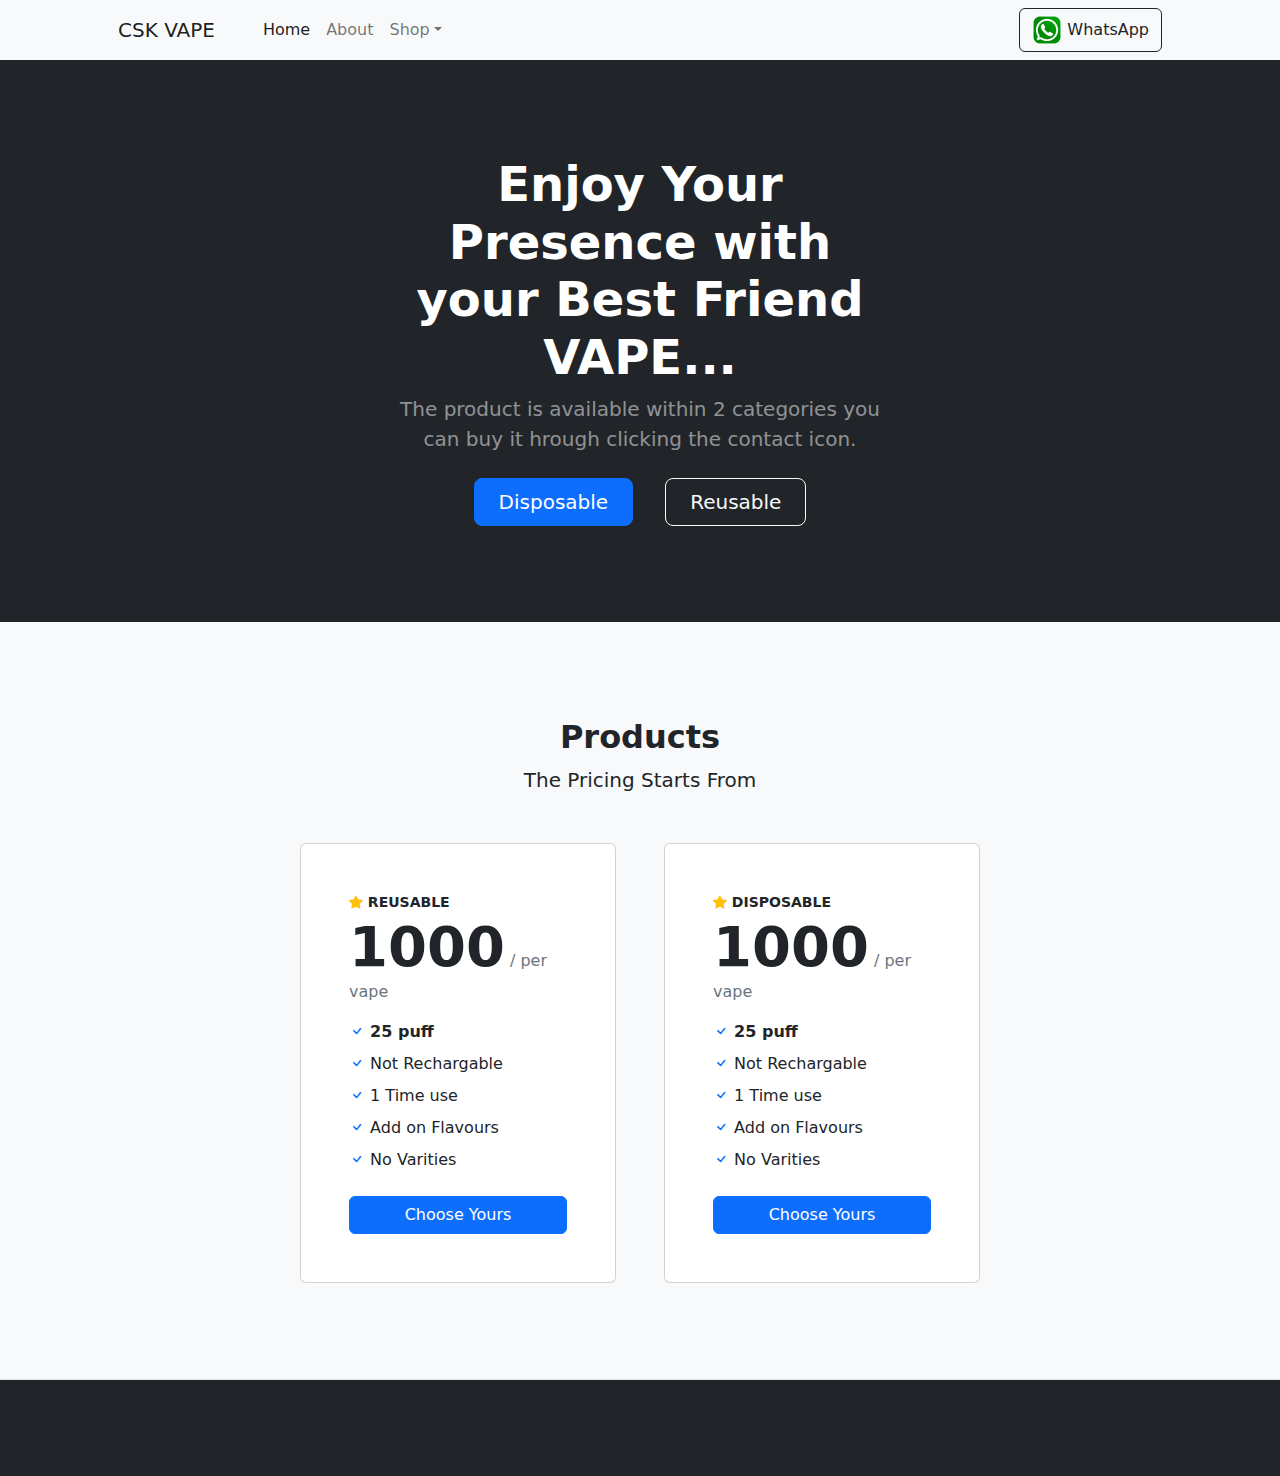
==== index.html @ 7ba8fd49 "Uploading project file" ====
<!DOCTYPE html>
<html lang="en">
    <head>
        <meta charset="utf-8" />
        <meta name="viewport" content="width=device-width, initial-scale=1, shrink-to-fit=no" />
        <meta name="description" content="" />
        <meta name="author" content="" />
        <title>Business Frontpage - Start Bootstrap Template</title>
        <!-- Favicon-->
        <link rel="icon" type="image/x-icon" href="assets/favicon.ico" />
        <!-- Bootstrap icons-->
        <link href="https://cdn.jsdelivr.net/npm/bootstrap-icons@1.4.1/font/bootstrap-icons.css" rel="stylesheet" />
        <!-- Core theme CSS (includes Bootstrap)-->
        <link href="css/styles.css" rel="stylesheet" />
    </head>
    <body>
        <!-- Navigation-->
        <nav class="navbar navbar-expand-lg navbar-light bg-light">
            <div class="container px-4 px-lg-5">
                <a class="navbar-brand" href="#!">CSK VAPE</a>
                <button class="navbar-toggler" type="button" data-bs-toggle="collapse" data-bs-target="#navbarSupportedContent" aria-controls="navbarSupportedContent" aria-expanded="false" aria-label="Toggle navigation"><span class="navbar-toggler-icon"></span></button>
                <div class="collapse navbar-collapse" id="navbarSupportedContent">
                    <ul class="navbar-nav me-auto mb-2 mb-lg-0 ms-lg-4">
                        <li class="nav-item"><a class="nav-link active" aria-current="page" href="#!">Home</a></li>
                        <li class="nav-item"><a class="nav-link" href="#!">About</a></li>
                        <li class="nav-item dropdown">
                            <a class="nav-link dropdown-toggle" id="navbarDropdown" href="#" role="button" data-bs-toggle="dropdown" aria-expanded="false">Shop</a>
                            <ul class="dropdown-menu" aria-labelledby="navbarDropdown">
                                <li><a class="dropdown-item" href="#!">Vape Products</a></li>
                                <li><hr class="dropdown-divider" /></li>
                                <li><a class="dropdown-item" href="#">Reusable</a></li>
                                <li><a class="dropdown-item" href="disposable.html">Disposable</a></li>
                            </ul>
                        </li>
                    </ul>
                    <form class="d-flex">
                        <a class="btn btn-outline-dark" href="https://api.whatsapp.com/send?phone=9080892010">
                            <img src="./assets/whatsapp.png" alt="WhatsApp" style="width: 30px; height: 30px;">
                            WhatsApp
                        </a>
                    </form>
                </div>
            </div>
        </nav>
        <!-- Header-->
        <header class="bg-dark py-5">
            <div class="container px-5">
                <div class="row gx-5 justify-content-center">
                    <div class="col-lg-6">
                        <div class="text-center my-5">
                            <h1 class="display-5 fw-bolder text-white mb-2">Enjoy Your Presence with your Best Friend VAPE...</h1>
                            <p class="lead text-white-50 mb-4">The product is available within 2 categories you can buy it hrough clicking the contact icon.</p>
                            <div class="d-grid gap-3 d-sm-flex justify-content-sm-center">
                                <a class="btn btn-primary btn-lg px-4 me-sm-3" href="disposable.html">Disposable</a>
                                <a class="btn btn-outline-light btn-lg px-4" href="#!">Reusable</a>
                            </div>
                        </div>
                    </div>
                </div>
            </div>
        </header>
        
        
        <!-- Pricing section-->
        <section class="bg-light py-5 border-bottom" id="Pricing">
            <div class="container px-5 my-5">
                <div class="text-center mb-5">
                    <h2 class="fw-bolder">Products</h2>
                    <p class="lead mb-0">The Pricing Starts From </p>
                </div>
                <div class="row gx-5 justify-content-center">
                    <!-- Pricing card free-->
                    
                    <!-- Pricing card pro-->
                    <div class="col-lg-6 col-xl-4">
                        <div class="card mb-5 mb-xl-0">
                            <div class="card-body p-5">
                                <div class="small text-uppercase fw-bold">
                                    <i class="bi bi-star-fill text-warning"></i>
                                    REUSABLE
                                </div>
                                <div class="mb-3">
                                    <span class="display-4 fw-bold">1000</span>
                                    <span class="text-muted">/ per vape</span>
                                </div>
                                <ul class="list-unstyled mb-4">
                                    <li class="mb-2">
                                        <i class="bi bi-check text-primary"></i>
                                        <strong>25 puff</strong>
                                    </li>
                                    <li class="mb-2">
                                        <i class="bi bi-check text-primary"></i>
                                        Not Rechargable
                                    </li>
                                    <li class="mb-2">
                                        <i class="bi bi-check text-primary"></i>
                                        1 Time use
                                    </li>
                                    <li class="mb-2">
                                        <i class="bi bi-check text-primary"></i>
                                        Add on Flavours
                                    </li>
                                    
                                    <li class="mb-2">
                                        <i class="bi bi-check text-primary"></i>
                                        No Varities
                                    </li>
                                    
                                </ul>
                                <div class="d-grid"><a class="btn btn-primary" href="#!">Choose Yours</a></div>
                            </div>
                        </div>
                    </div>
                    <!-- Pricing card pro-->
                    <div class="col-lg-6 col-xl-4">
                        <div class="card mb-5 mb-xl-0">
                            <div class="card-body p-5">
                                <div class="small text-uppercase fw-bold">
                                    <i class="bi bi-star-fill text-warning"></i>
                                    DISPOSABLE
                                </div>
                                <div class="mb-3">
                                    <span class="display-4 fw-bold">1000</span>
                                    <span class="text-muted">/ per vape</span>
                                </div>
                                <ul class="list-unstyled mb-4">
                                    <li class="mb-2">
                                        <i class="bi bi-check text-primary"></i>
                                        <strong>25 puff</strong>
                                    </li>
                                    <li class="mb-2">
                                        <i class="bi bi-check text-primary"></i>
                                        Not Rechargable
                                    </li>
                                    <li class="mb-2">
                                        <i class="bi bi-check text-primary"></i>
                                        1 Time use
                                    </li>
                                    <li class="mb-2">
                                        <i class="bi bi-check text-primary"></i>
                                        Add on Flavours
                                    </li>
                                    
                                    <li class="mb-2">
                                        <i class="bi bi-check text-primary"></i>
                                        No Varities
                                    </li>
                                    
                                </ul>
                                <div class="d-grid"><a class="btn btn-primary" href="#!">Choose Yours</a></div>
                            </div>
                        </div>
                    </div>
                    
                    
                </div>
            </div>
        </section>
        
        <!-- Footer-->
        <footer class="py-5 bg-dark">
            <div class="container px-5"><p class="m-0 text-center text-white"></p></div>
        </footer>
        <!-- Bootstrap core JS-->
        <script src="https://cdn.jsdelivr.net/npm/bootstrap@5.2.3/dist/js/bootstrap.bundle.min.js"></script>
        <!-- Core theme JS-->
        <script src="js/scripts.js"></script>
        <!-- * * * * * * * * * * * * * * * * * * * * * * * * * * * * * * * * * * * * * * * *-->
        <!-- * *                               SB Forms JS                               * *-->
        <!-- * * Activate your form at https://startbootstrap.com/solution/contact-forms * *-->
        <!-- * * * * * * * * * * * * * * * * * * * * * * * * * * * * * * * * * * * * * * * *-->
        <script src="https://cdn.startbootstrap.com/sb-forms-latest.js"></script>
    </body>
</html>
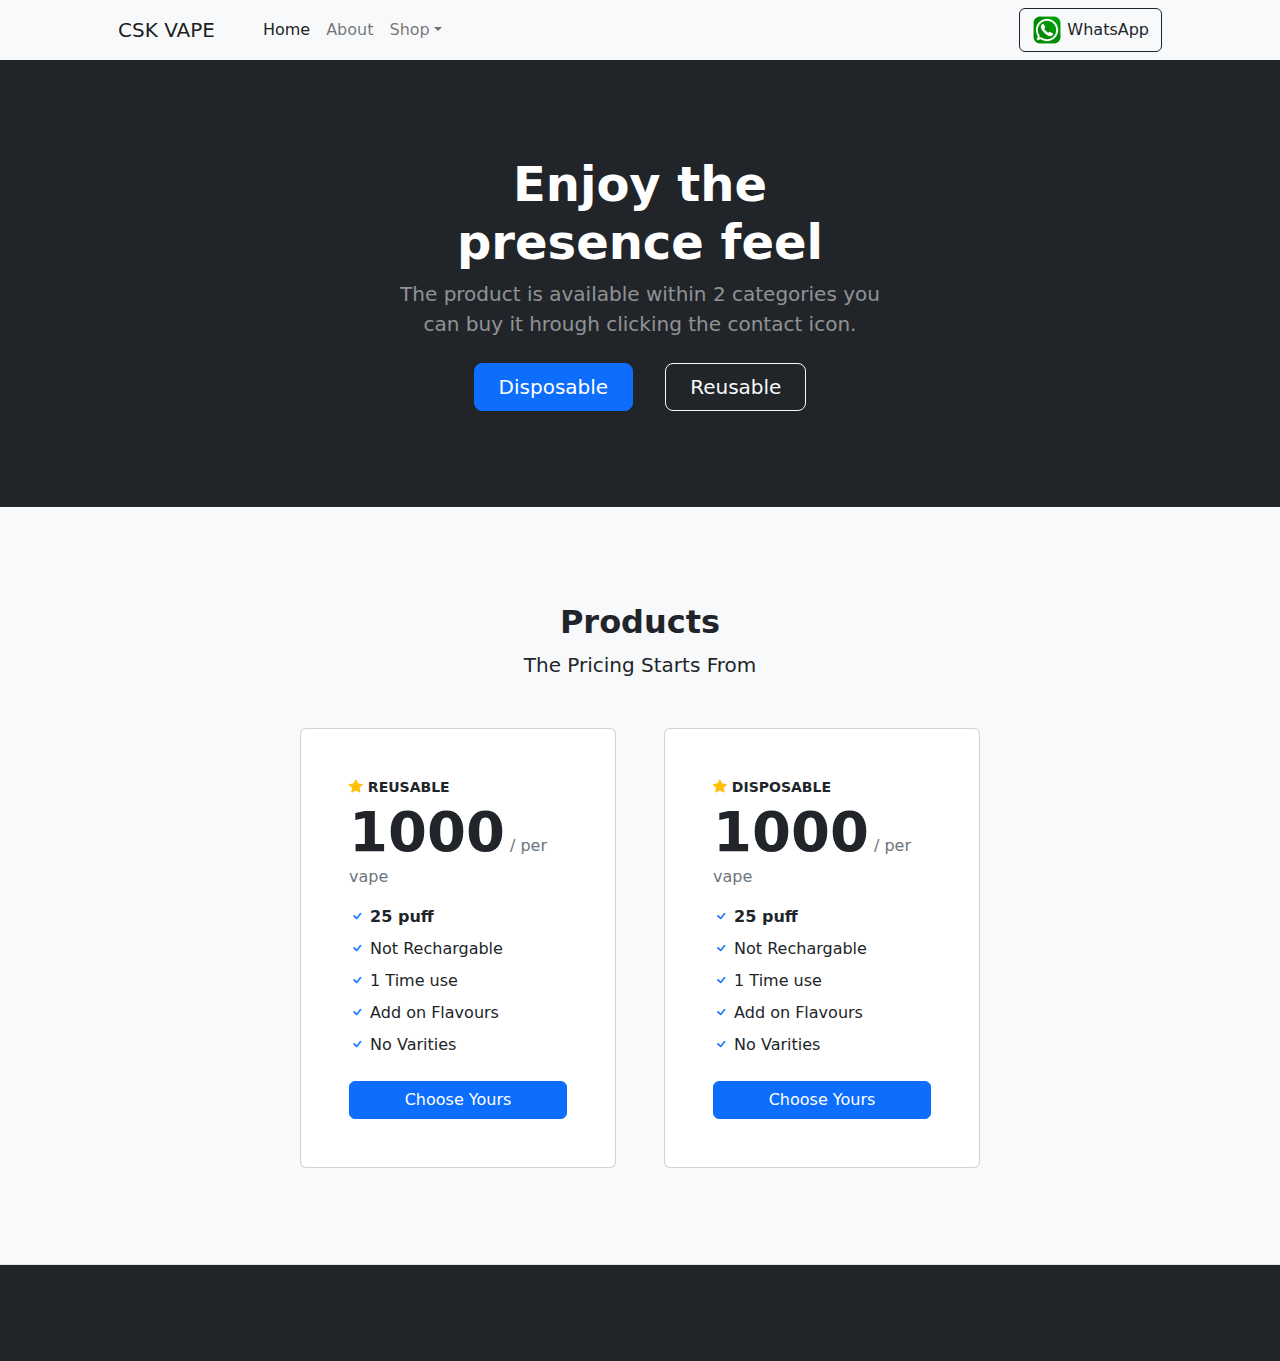
==== commit d5015f98: "changes 1" ====
--- a/index.html
+++ b/index.html
@@ -48,7 +48,7 @@
                 <div class="row gx-5 justify-content-center">
                     <div class="col-lg-6">
                         <div class="text-center my-5">
-                            <h1 class="display-5 fw-bolder text-white mb-2">Enjoy Your Presence with your Best Friend VAPE...</h1>
+                            <h1 class="display-5 fw-bolder text-white mb-2">Enjoy the presence feel</h1>
                             <p class="lead text-white-50 mb-4">The product is available within 2 categories you can buy it hrough clicking the contact icon.</p>
                             <div class="d-grid gap-3 d-sm-flex justify-content-sm-center">
                                 <a class="btn btn-primary btn-lg px-4 me-sm-3" href="disposable.html">Disposable</a>
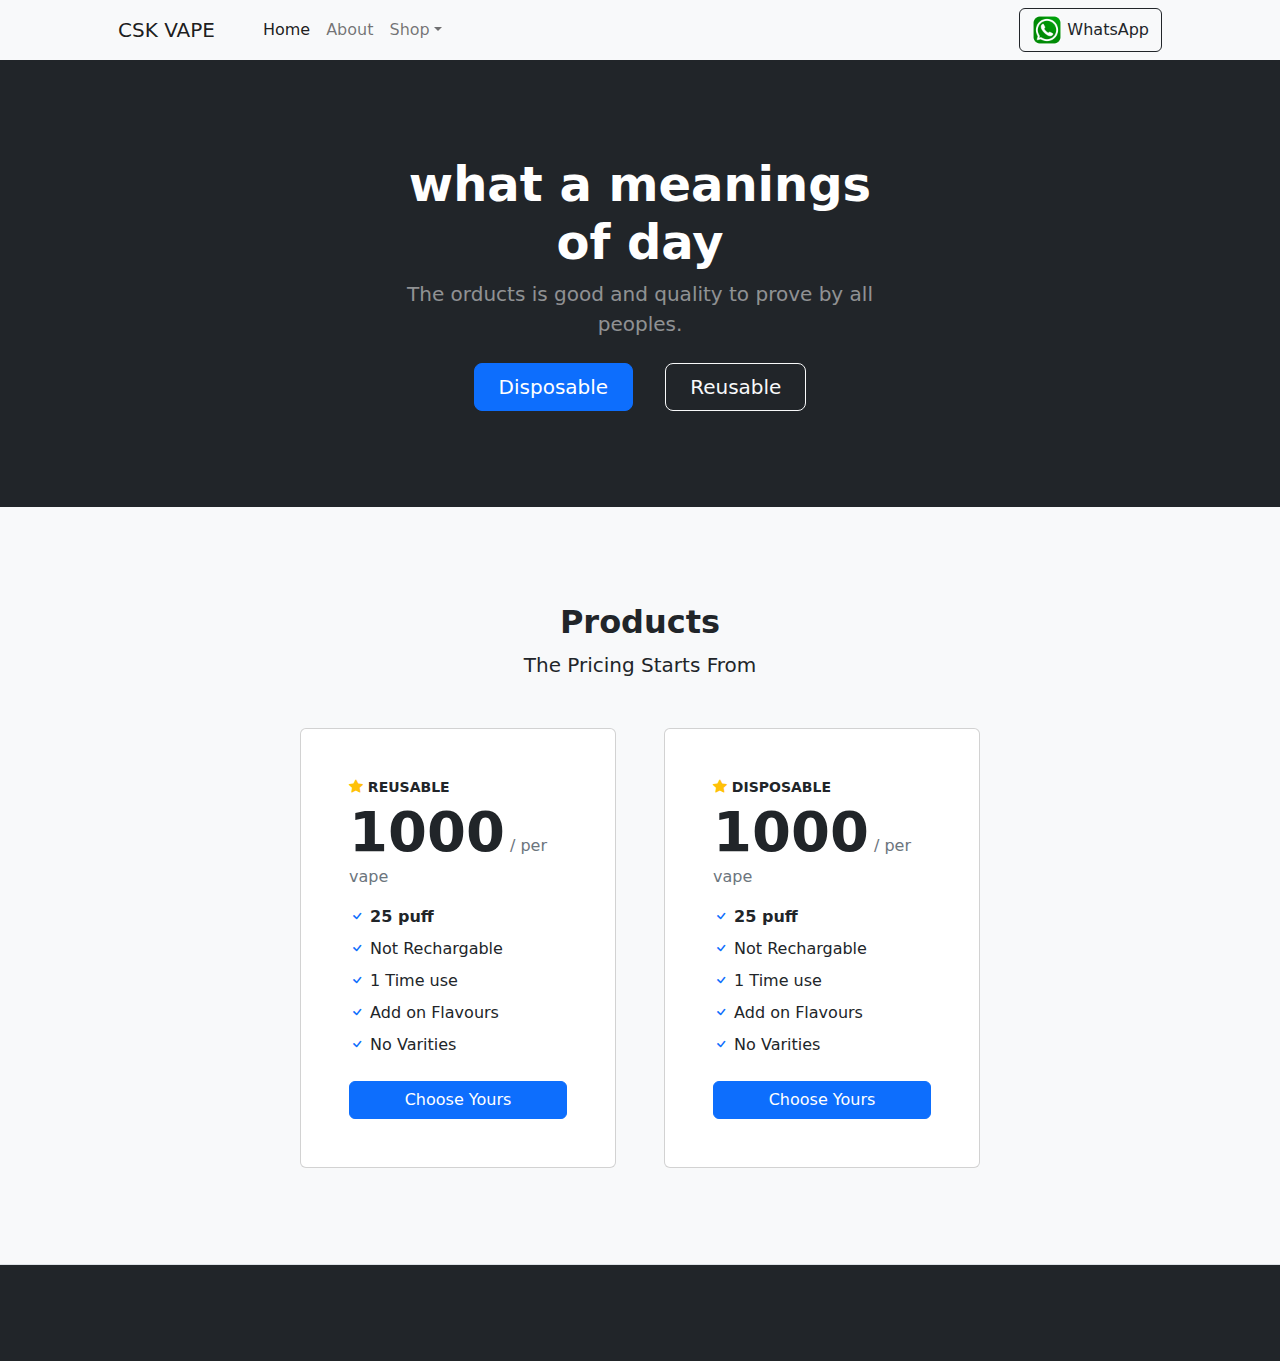
==== commit 02d58912: "to change" ====
--- a/index.html
+++ b/index.html
@@ -48,8 +48,8 @@
                 <div class="row gx-5 justify-content-center">
                     <div class="col-lg-6">
                         <div class="text-center my-5">
-                            <h1 class="display-5 fw-bolder text-white mb-2">Enjoy the presence feel</h1>
-                            <p class="lead text-white-50 mb-4">The product is available within 2 categories you can buy it hrough clicking the contact icon.</p>
+                            <h1 class="display-5 fw-bolder text-white mb-2">what a meanings of day</h1>
+                            <p class="lead text-white-50 mb-4">The orducts is good and quality to prove by all peoples.</p>
                             <div class="d-grid gap-3 d-sm-flex justify-content-sm-center">
                                 <a class="btn btn-primary btn-lg px-4 me-sm-3" href="disposable.html">Disposable</a>
                                 <a class="btn btn-outline-light btn-lg px-4" href="#!">Reusable</a>
@@ -165,10 +165,6 @@
         <script src="https://cdn.jsdelivr.net/npm/bootstrap@5.2.3/dist/js/bootstrap.bundle.min.js"></script>
         <!-- Core theme JS-->
         <script src="js/scripts.js"></script>
-        <!-- * * * * * * * * * * * * * * * * * * * * * * * * * * * * * * * * * * * * * * * *-->
-        <!-- * *                               SB Forms JS                               * *-->
-        <!-- * * Activate your form at https://startbootstrap.com/solution/contact-forms * *-->
-        <!-- * * * * * * * * * * * * * * * * * * * * * * * * * * * * * * * * * * * * * * * *-->
         <script src="https://cdn.startbootstrap.com/sb-forms-latest.js"></script>
     </body>
 </html>
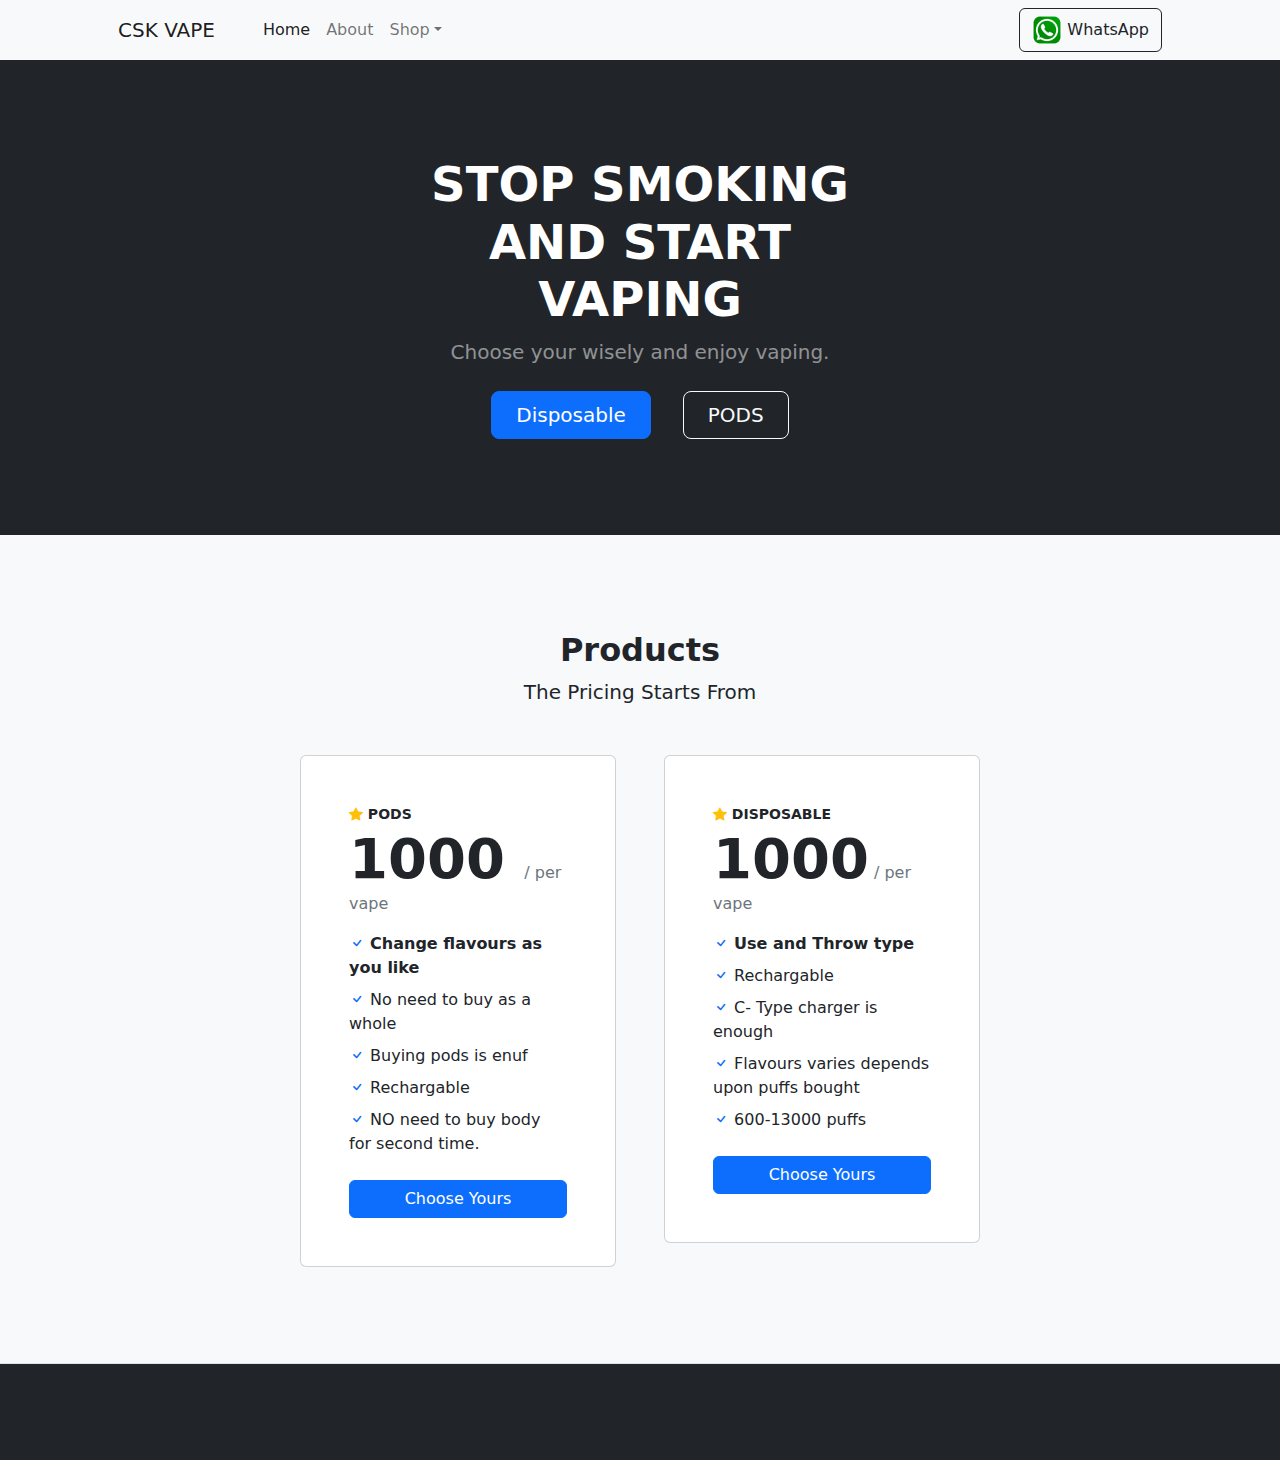
==== commit fb90d887: "topic changes" ====
--- a/index.html
+++ b/index.html
@@ -48,11 +48,11 @@
                 <div class="row gx-5 justify-content-center">
                     <div class="col-lg-6">
                         <div class="text-center my-5">
-                            <h1 class="display-5 fw-bolder text-white mb-2">what a meanings of day</h1>
-                            <p class="lead text-white-50 mb-4">The orducts is good and quality to prove by all peoples.</p>
+                            <h1 class="display-5 fw-bolder text-white mb-2">STOP SMOKING AND START VAPING</h1>
+                            <p class="lead text-white-50 mb-4">Choose your wisely and enjoy vaping.</p>
                             <div class="d-grid gap-3 d-sm-flex justify-content-sm-center">
                                 <a class="btn btn-primary btn-lg px-4 me-sm-3" href="disposable.html">Disposable</a>
-                                <a class="btn btn-outline-light btn-lg px-4" href="#!">Reusable</a>
+                                <a class="btn btn-outline-light btn-lg px-4" href="#!">PODS</a>
                             </div>
                         </div>
                     </div>
@@ -77,33 +77,33 @@
                             <div class="card-body p-5">
                                 <div class="small text-uppercase fw-bold">
                                     <i class="bi bi-star-fill text-warning"></i>
-                                    REUSABLE
+                                    PODS
                                 </div>
                                 <div class="mb-3">
-                                    <span class="display-4 fw-bold">1000</span>
+                                    <span class="display-4 fw-bold">1000 </span>
                                     <span class="text-muted">/ per vape</span>
                                 </div>
                                 <ul class="list-unstyled mb-4">
                                     <li class="mb-2">
                                         <i class="bi bi-check text-primary"></i>
-                                        <strong>25 puff</strong>
+                                        <strong>Change flavours as you like</strong>
                                     </li>
                                     <li class="mb-2">
                                         <i class="bi bi-check text-primary"></i>
-                                        Not Rechargable
+                                        No need to buy as a whole
                                     </li>
                                     <li class="mb-2">
                                         <i class="bi bi-check text-primary"></i>
-                                        1 Time use
+                                        Buying pods is enuf
                                     </li>
                                     <li class="mb-2">
                                         <i class="bi bi-check text-primary"></i>
-                                        Add on Flavours
+                                        Rechargable
                                     </li>
                                     
                                     <li class="mb-2">
                                         <i class="bi bi-check text-primary"></i>
-                                        No Varities
+                                        NO need to buy body for second time.
                                     </li>
                                     
                                 </ul>
@@ -126,24 +126,24 @@
                                 <ul class="list-unstyled mb-4">
                                     <li class="mb-2">
                                         <i class="bi bi-check text-primary"></i>
-                                        <strong>25 puff</strong>
+                                        <strong>Use and Throw type</strong>
                                     </li>
                                     <li class="mb-2">
                                         <i class="bi bi-check text-primary"></i>
-                                        Not Rechargable
+                                        Rechargable
                                     </li>
                                     <li class="mb-2">
                                         <i class="bi bi-check text-primary"></i>
-                                        1 Time use
+                                        C- Type charger is enough
                                     </li>
                                     <li class="mb-2">
                                         <i class="bi bi-check text-primary"></i>
-                                        Add on Flavours
+                                        Flavours varies depends upon puffs bought
                                     </li>
                                     
                                     <li class="mb-2">
                                         <i class="bi bi-check text-primary"></i>
-                                        No Varities
+                                        600-13000 puffs
                                     </li>
                                     
                                 </ul>
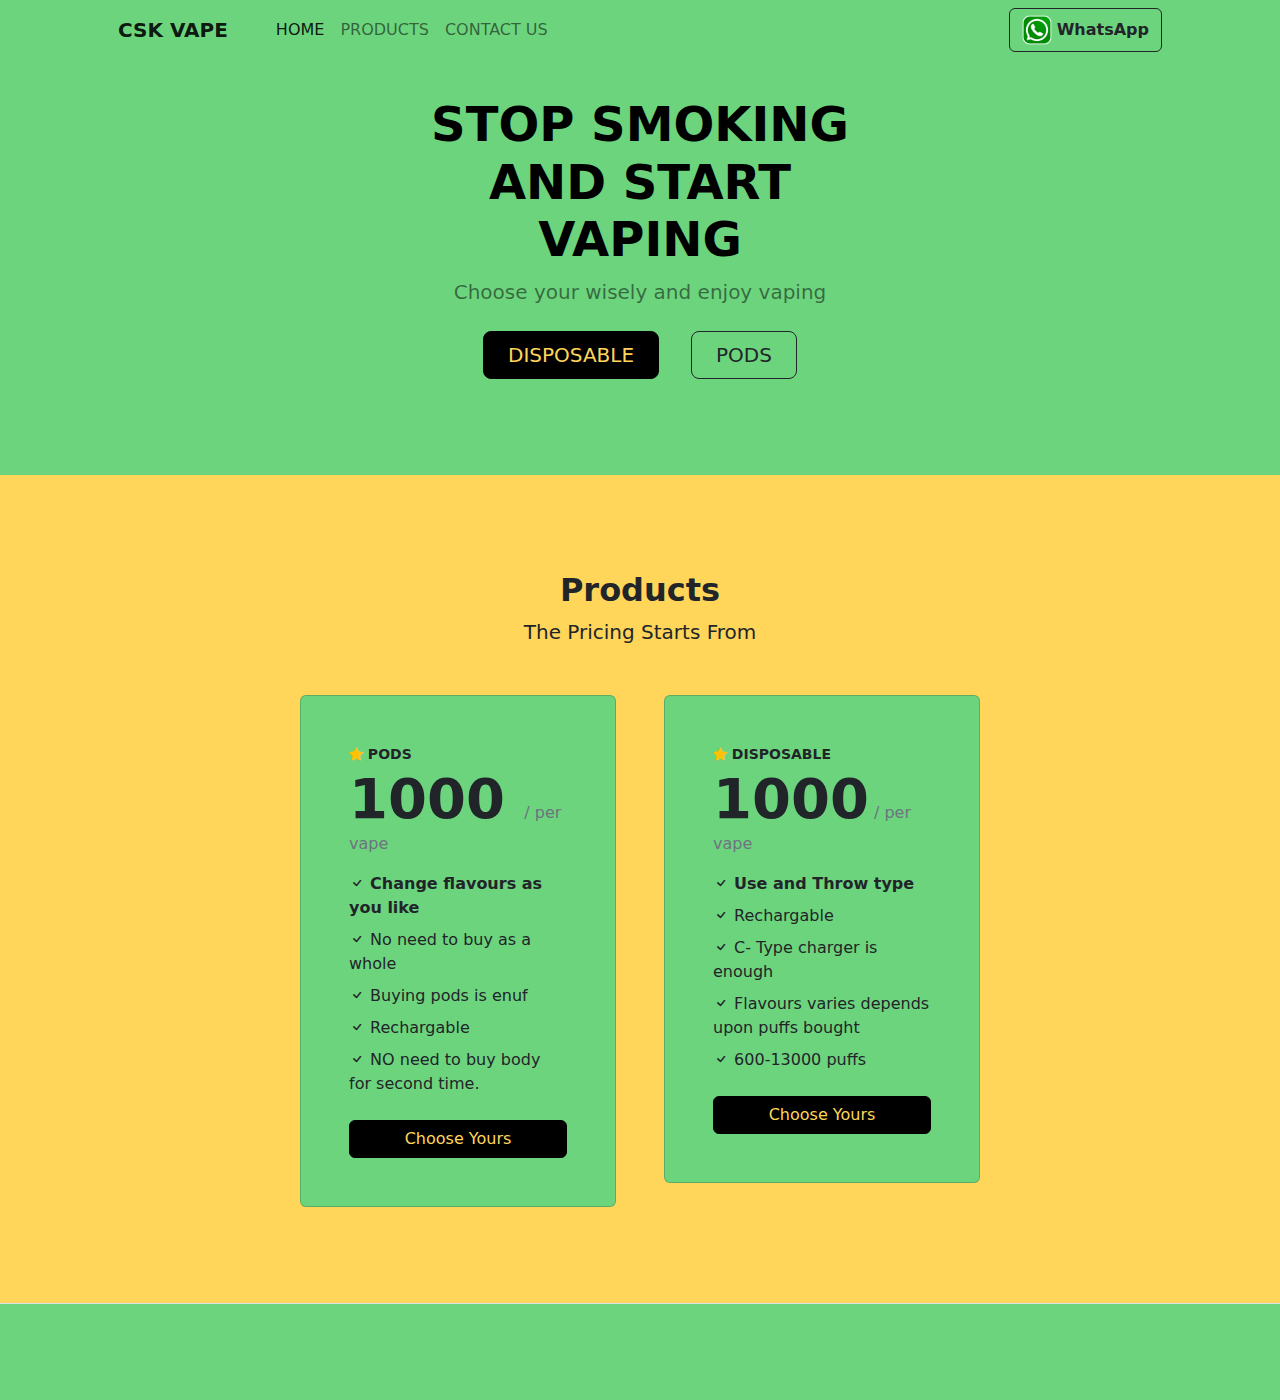
==== commit cc11d407: "updated final changes" ====
--- a/index.html
+++ b/index.html
@@ -13,46 +13,99 @@
         <!-- Core theme CSS (includes Bootstrap)-->
         <link href="css/styles.css" rel="stylesheet" />
     </head>
+    <style>
+        body{
+            background-color: black;
+        }
+        nav{
+            background-color: #6dd47e; /*#ffd55a;*/
+        }
+        .navbar {
+            position: fixed;
+            top: 0;
+            width: 100%;
+            z-index: 1000;
+        }
+        header{
+        
+        background-color: #6dd47e;
+    }
+    footer{
+        background-color: #6dd47e;
+    }
+    .custom-primary-btn {
+            background-color: black; /* Change this to your desired primary button color */
+            border-color: black;
+            color: #ffd55a; /* Change this to your desired primary button outline color */
+        }
+
+        .custom-primary-btn:hover {
+            background-color: #ffd55a; /* Change this to your desired primary button hover color */
+            border-color: #ffd55a;
+            color: #6dd47e; /* Change this to your desired primary button hover outline color */
+        }
+
+        .custom-outline-btn {
+            color: #3498db; /* Change this to your desired outline button color */
+            border-color: #3498db; /* Change this to your desired outline button outline color */
+        }
+
+        .custom-outline-btn:hover {
+            color: #2980b9; /* Change this to your desired outline button hover color */
+            border-color: #2980b9; /* Change this to your desired outline button hover outline color */
+        }
+        section {
+            background-color: #ffd55a;
+        }
+        .card{
+            background-color: #6dd47e;
+        }
+
+        
+        
+       
+    </style>
     <body>
         <!-- Navigation-->
-        <nav class="navbar navbar-expand-lg navbar-light bg-light">
+        <nav class="navbar navbar-expand-lg ">
             <div class="container px-4 px-lg-5">
-                <a class="navbar-brand" href="#!">CSK VAPE</a>
+                <a class="navbar-brand" href="#!"><b>CSK VAPE</b></a>
                 <button class="navbar-toggler" type="button" data-bs-toggle="collapse" data-bs-target="#navbarSupportedContent" aria-controls="navbarSupportedContent" aria-expanded="false" aria-label="Toggle navigation"><span class="navbar-toggler-icon"></span></button>
                 <div class="collapse navbar-collapse" id="navbarSupportedContent">
                     <ul class="navbar-nav me-auto mb-2 mb-lg-0 ms-lg-4">
-                        <li class="nav-item"><a class="nav-link active" aria-current="page" href="#!">Home</a></li>
-                        <li class="nav-item"><a class="nav-link" href="#!">About</a></li>
-                        <li class="nav-item dropdown">
-                            <a class="nav-link dropdown-toggle" id="navbarDropdown" href="#" role="button" data-bs-toggle="dropdown" aria-expanded="false">Shop</a>
+                        <li class="nav-item"><a class="nav-link active" aria-current="page" href="#home">HOME</a></li>
+                        <li class="nav-item"><a class="nav-link" href="#Pricing" >PRODUCTS</a></li>
+                        <li class="nav-item"><a class="nav-link" href="#footer" >CONTACT US</a></li>
+                       <!-- <li class="nav-item dropdown">
+                            <a class="nav-link dropdown-toggle" id="navbarDropdown" href="#" role="button" data-bs-toggle="dropdown" aria-expanded="false">SHOP</a>
                             <ul class="dropdown-menu" aria-labelledby="navbarDropdown">
                                 <li><a class="dropdown-item" href="#!">Vape Products</a></li>
                                 <li><hr class="dropdown-divider" /></li>
-                                <li><a class="dropdown-item" href="#">Reusable</a></li>
-                                <li><a class="dropdown-item" href="disposable.html">Disposable</a></li>
+                                <li><a class="dropdown-item" href="#">PODS</a></li>
+                                <li><a class="dropdown-item" href="disposable.html">DISPOSABLE</a></li>
                             </ul>
-                        </li>
+                        </li>-->
                     </ul>
                     <form class="d-flex">
                         <a class="btn btn-outline-dark" href="https://api.whatsapp.com/send?phone=9080892010">
                             <img src="./assets/whatsapp.png" alt="WhatsApp" style="width: 30px; height: 30px;">
-                            WhatsApp
+                            <b>WhatsApp</b>
                         </a>
                     </form>
                 </div>
             </div>
         </nav>
         <!-- Header-->
-        <header class="bg-dark py-5">
+        <header class="py-5" id="home">
             <div class="container px-5">
                 <div class="row gx-5 justify-content-center">
                     <div class="col-lg-6">
                         <div class="text-center my-5">
-                            <h1 class="display-5 fw-bolder text-white mb-2">STOP SMOKING AND START VAPING</h1>
-                            <p class="lead text-white-50 mb-4">Choose your wisely and enjoy vaping.</p>
+                            <h1 class="display-5 fw-bolder text-black mb-2">STOP SMOKING AND START VAPING</h1>
+                            <p class="lead text-black-50 mb-4"><b>Choose your wisely and enjoy vaping</b></p>
                             <div class="d-grid gap-3 d-sm-flex justify-content-sm-center">
-                                <a class="btn btn-primary btn-lg px-4 me-sm-3" href="disposable.html">Disposable</a>
-                                <a class="btn btn-outline-light btn-lg px-4" href="#!">PODS</a>
+                                <a class="btn custom-primary-btn btn-lg px-4 me-sm-3" href="disposable.html">DISPOSABLE</a>
+                                <a class="btn btn-outline-dark btn-lg px-4" href="pods.html">PODS</a>
                             </div>
                         </div>
                     </div>
@@ -62,7 +115,7 @@
         
         
         <!-- Pricing section-->
-        <section class="bg-light py-5 border-bottom" id="Pricing">
+        <section class="py-5 border-bottom" id="Pricing">
             <div class="container px-5 my-5">
                 <div class="text-center mb-5">
                     <h2 class="fw-bolder">Products</h2>
@@ -85,29 +138,29 @@
                                 </div>
                                 <ul class="list-unstyled mb-4">
                                     <li class="mb-2">
-                                        <i class="bi bi-check text-primary"></i>
+                                        <i class="bi bi-check text"></i>
                                         <strong>Change flavours as you like</strong>
                                     </li>
                                     <li class="mb-2">
-                                        <i class="bi bi-check text-primary"></i>
+                                        <i class="bi bi-check text"></i>
                                         No need to buy as a whole
                                     </li>
                                     <li class="mb-2">
-                                        <i class="bi bi-check text-primary"></i>
+                                        <i class="bi bi-check text"></i>
                                         Buying pods is enuf
                                     </li>
                                     <li class="mb-2">
-                                        <i class="bi bi-check text-primary"></i>
+                                        <i class="bi bi-check text"></i>
                                         Rechargable
                                     </li>
                                     
                                     <li class="mb-2">
-                                        <i class="bi bi-check text-primary"></i>
+                                        <i class="bi bi-check text"></i>
                                         NO need to buy body for second time.
                                     </li>
                                     
                                 </ul>
-                                <div class="d-grid"><a class="btn btn-primary" href="#!">Choose Yours</a></div>
+                                <div class="d-grid"><a class="btn custom-primary-btn" href="/pods.html">Choose Yours</a></div>
                             </div>
                         </div>
                     </div>
@@ -125,29 +178,29 @@
                                 </div>
                                 <ul class="list-unstyled mb-4">
                                     <li class="mb-2">
-                                        <i class="bi bi-check text-primary"></i>
+                                        <i class="bi bi-check text"></i>
                                         <strong>Use and Throw type</strong>
                                     </li>
                                     <li class="mb-2">
-                                        <i class="bi bi-check text-primary"></i>
+                                        <i class="bi bi-check text"></i>
                                         Rechargable
                                     </li>
                                     <li class="mb-2">
-                                        <i class="bi bi-check text-primary"></i>
+                                        <i class="bi bi-check text"></i>
                                         C- Type charger is enough
                                     </li>
                                     <li class="mb-2">
-                                        <i class="bi bi-check text-primary"></i>
+                                        <i class="bi bi-check text"></i>
                                         Flavours varies depends upon puffs bought
                                     </li>
                                     
                                     <li class="mb-2">
-                                        <i class="bi bi-check text-primary"></i>
+                                        <i class="bi bi-check text"></i>
                                         600-13000 puffs
                                     </li>
                                     
                                 </ul>
-                                <div class="d-grid"><a class="btn btn-primary" href="#!">Choose Yours</a></div>
+                                <div class="d-grid"><a class="btn custom-primary-btn" href="/disposable.html">Choose Yours</a></div>
                             </div>
                         </div>
                     </div>
@@ -158,7 +211,7 @@
         </section>
         
         <!-- Footer-->
-        <footer class="py-5 bg-dark">
+        <footer class="py-5" id="footer">
             <div class="container px-5"><p class="m-0 text-center text-white"></p></div>
         </footer>
         <!-- Bootstrap core JS-->
@@ -166,5 +219,24 @@
         <!-- Core theme JS-->
         <script src="js/scripts.js"></script>
         <script src="https://cdn.startbootstrap.com/sb-forms-latest.js"></script>
+        <script src="https://code.jquery.com/jquery-3.6.4.min.js"></script>
+
+        <script>
+            $(document).ready(function () {
+                // Smooth scrolling for anchor links
+                $('a[href^="#"]').on('click', function (event) {
+                    event.preventDefault();
+        
+                    var target = this.hash;
+                    var $target = $(target);
+        
+                    $('html, body').stop().animate({
+                        'scrollTop': $target.offset().top
+                    }, 800, 'swing', function () {
+                        window.location.hash = target;
+                    });
+                });
+            });
+        </script>
     </body>
 </html>
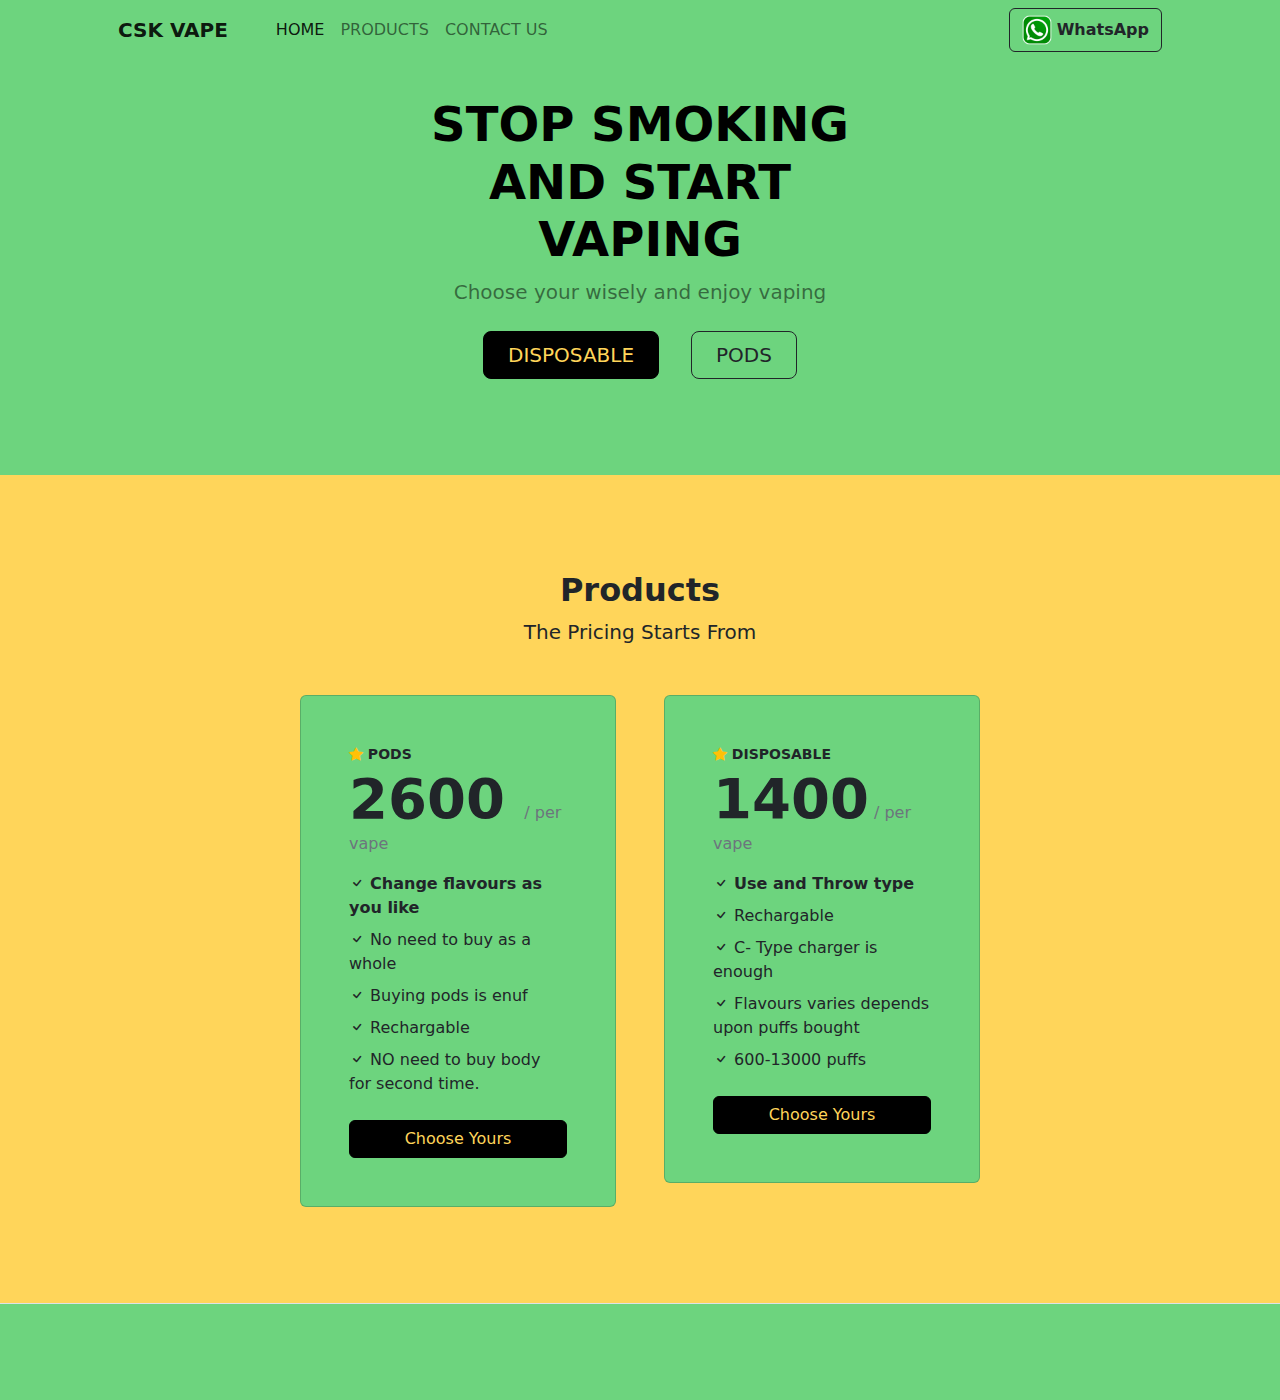
==== commit e54fcc09: "prod changes" ====
--- a/index.html
+++ b/index.html
@@ -5,7 +5,7 @@
         <meta name="viewport" content="width=device-width, initial-scale=1, shrink-to-fit=no" />
         <meta name="description" content="" />
         <meta name="author" content="" />
-        <title>Business Frontpage - Start Bootstrap Template</title>
+        <title>CSK VAPE</title>
         <!-- Favicon-->
         <link rel="icon" type="image/x-icon" href="assets/favicon.ico" />
         <!-- Bootstrap icons-->
@@ -69,7 +69,7 @@
         <!-- Navigation-->
         <nav class="navbar navbar-expand-lg ">
             <div class="container px-4 px-lg-5">
-                <a class="navbar-brand" href="#!"><b>CSK VAPE</b></a>
+                <a class="navbar-brand" href="#!" alt="csk vapes"><b>CSK VAPE</b></a>
                 <button class="navbar-toggler" type="button" data-bs-toggle="collapse" data-bs-target="#navbarSupportedContent" aria-controls="navbarSupportedContent" aria-expanded="false" aria-label="Toggle navigation"><span class="navbar-toggler-icon"></span></button>
                 <div class="collapse navbar-collapse" id="navbarSupportedContent">
                     <ul class="navbar-nav me-auto mb-2 mb-lg-0 ms-lg-4">
@@ -87,7 +87,7 @@
                         </li>-->
                     </ul>
                     <form class="d-flex">
-                        <a class="btn btn-outline-dark" href="https://api.whatsapp.com/send?phone=9080892010">
+                        <a class="btn btn-outline-dark" href="https://api.whatsapp.com/send?phone=7395839643">
                             <img src="./assets/whatsapp.png" alt="WhatsApp" style="width: 30px; height: 30px;">
                             <b>WhatsApp</b>
                         </a>
@@ -101,11 +101,11 @@
                 <div class="row gx-5 justify-content-center">
                     <div class="col-lg-6">
                         <div class="text-center my-5">
-                            <h1 class="display-5 fw-bolder text-black mb-2">STOP SMOKING AND START VAPING</h1>
-                            <p class="lead text-black-50 mb-4"><b>Choose your wisely and enjoy vaping</b></p>
+                            <h1 class="display-5 fw-bolder text-black mb-2" alt="buy vapes around chennai">STOP SMOKING AND START VAPING</h1>
+                            <p class="lead text-black-50 mb-4" alt="how to get vapes in tamilnadu"><b>Choose your wisely and enjoy vaping</b></p>
                             <div class="d-grid gap-3 d-sm-flex justify-content-sm-center">
-                                <a class="btn custom-primary-btn btn-lg px-4 me-sm-3" href="disposable.html">DISPOSABLE</a>
-                                <a class="btn btn-outline-dark btn-lg px-4" href="pods.html">PODS</a>
+                                <a class="btn custom-primary-btn btn-lg px-4 me-sm-3" href="disposable.html" alt="disposable vapes">DISPOSABLE</a>
+                                <a class="btn btn-outline-dark btn-lg px-4" href="pods.html" alt="pods vapes">PODS</a>
                             </div>
                         </div>
                     </div>
@@ -119,7 +119,7 @@
             <div class="container px-5 my-5">
                 <div class="text-center mb-5">
                     <h2 class="fw-bolder">Products</h2>
-                    <p class="lead mb-0">The Pricing Starts From </p>
+                    <p class="lead mb-0" alt="how much vape costs">The Pricing Starts From </p>
                 </div>
                 <div class="row gx-5 justify-content-center">
                     <!-- Pricing card free-->
@@ -133,7 +133,7 @@
                                     PODS
                                 </div>
                                 <div class="mb-3">
-                                    <span class="display-4 fw-bold">1000 </span>
+                                    <span class="display-4 fw-bold">2600 </span>
                                     <span class="text-muted">/ per vape</span>
                                 </div>
                                 <ul class="list-unstyled mb-4">
@@ -173,7 +173,7 @@
                                     DISPOSABLE
                                 </div>
                                 <div class="mb-3">
-                                    <span class="display-4 fw-bold">1000</span>
+                                    <span class="display-4 fw-bold">1400</span>
                                     <span class="text-muted">/ per vape</span>
                                 </div>
                                 <ul class="list-unstyled mb-4">
